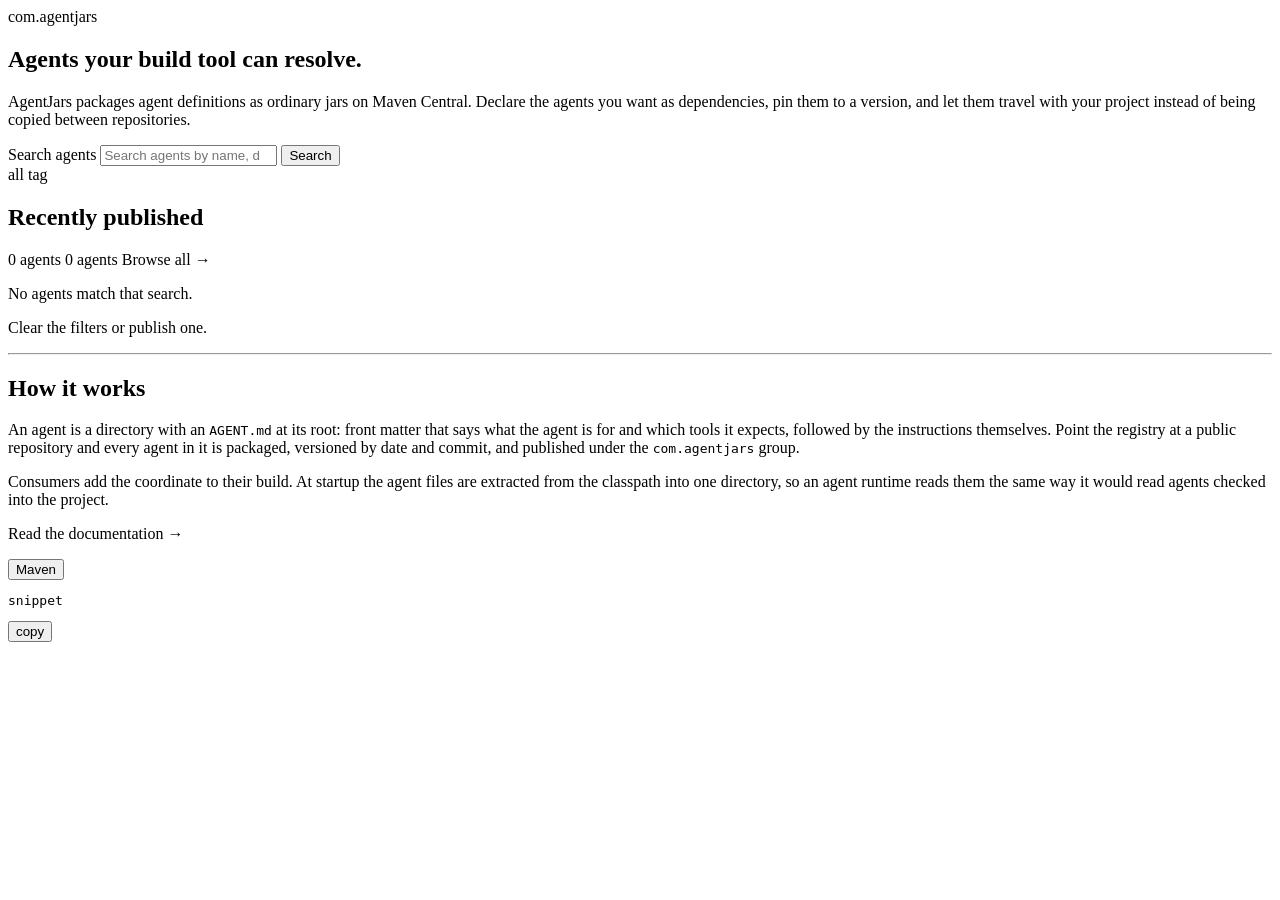
==== src/main/resources/templates/index.html @ 821f7815 "Add the AgentJars registry web application A registry for agent definitions packaged as jars on Mave" ====
<!DOCTYPE html>
<html lang="en" xmlns:th="http://www.thymeleaf.org">
<head th:replace="~{fragments/layout :: head('Agent definitions on Maven Central')}"></head>
<body>
<header th:replace="~{fragments/layout :: header(${activeNav})}"></header>

<main>
  <div class="shell">

    <section class="hero">
      <span class="eyebrow">com.agentjars</span>
      <h1>Agents your build tool can resolve.</h1>
      <p class="lede">
        AgentJars packages agent definitions as ordinary jars on Maven Central. Declare the agents
        you want as dependencies, pin them to a version, and let them travel with your project
        instead of being copied between repositories.
      </p>

      <form class="search" method="get" th:action="@{/}">
        <label class="visually-hidden" for="q">Search agents</label>
        <input type="search" id="q" name="q" th:value="${query}"
               placeholder="Search agents by name, description or repository">
        <input type="hidden" name="tag" th:value="${tag}">
        <button class="btn" type="submit">Search</button>
      </form>

      <div class="tag-filter">
        <a class="tag" th:classappend="${tag == null or tag.isEmpty()} ? 'active'" th:href="@{/(q=${query})}">all</a>
        <a class="tag" th:each="tagName : ${tags}"
           th:href="@{/(q=${query}, tag=${tagName})}"
           th:classappend="${tagName.equals(tag)} ? 'active'"
           th:text="${tagName}">tag</a>
      </div>
    </section>

    <section>
      <div class="section-head">
        <h2 th:text="${filtered} ? 'Results' : 'Recently published'">Recently published</h2>
        <span class="count" th:if="${filtered}"
              th:text="${resultCount} + ' of ' + ${totalCount} + ' agents'">0 agents</span>
        <span class="count" th:unless="${filtered}"
              th:text="${totalCount} + ' agents in the registry'">0 agents</span>
        <a th:href="@{/agents}" th:unless="${filtered}">Browse all &rarr;</a>
      </div>

      <div class="card-grid" th:if="${!agents.isEmpty()}">
        <th:block th:each="agent : ${agents}">
          <div th:replace="~{fragments/layout :: agent-card(${agent})}"></div>
        </th:block>
      </div>

      <div class="empty" th:if="${agents.isEmpty()}">
        <p>No agents match that search.</p>
        <p><a th:href="@{/}">Clear the filters</a> or <a th:href="@{/deploy}">publish one</a>.</p>
      </div>
    </section>

    <hr>

    <section class="detail-grid">
      <div class="prose">
        <h2>How it works</h2>
        <p>
          An agent is a directory with an <code>AGENT.md</code> at its root: front matter that says
          what the agent is for and which tools it expects, followed by the instructions themselves.
          Point the registry at a public repository and every agent in it is packaged, versioned by
          date and commit, and published under the
          <code th:text="${groupId}">com.agentjars</code> group.
        </p>
        <p>
          Consumers add the coordinate to their build. At startup the agent files are extracted
          from the classpath into one directory, so an agent runtime reads them the same way it
          would read agents checked into the project.
        </p>
        <p><a th:href="@{/docs}">Read the documentation &rarr;</a></p>
      </div>

      <div>
        <div class="snippet">
          <div class="snippet-tabs" role="tablist">
            <button th:each="tool, iter : ${buildTools}"
                    type="button"
                    role="tab"
                    th:data-tool="${tool.id()}"
                    th:attr="aria-selected=${iter.first}"
                    th:text="${tool.label()}">Maven</button>
          </div>
          <pre th:each="tool, iter : ${buildTools}"
               th:data-tool="${tool.id()}"
               th:hidden="${!iter.first}"
               th:text="${exampleSnippets.get(tool.id())}">snippet</pre>
          <div class="copy-row"><button type="button" data-copy>copy</button></div>
        </div>
      </div>
    </section>

  </div>
</main>

<footer th:replace="~{fragments/layout :: footer}"></footer>
<script th:replace="~{fragments/layout :: snippet-script}"></script>
</body>
</html>
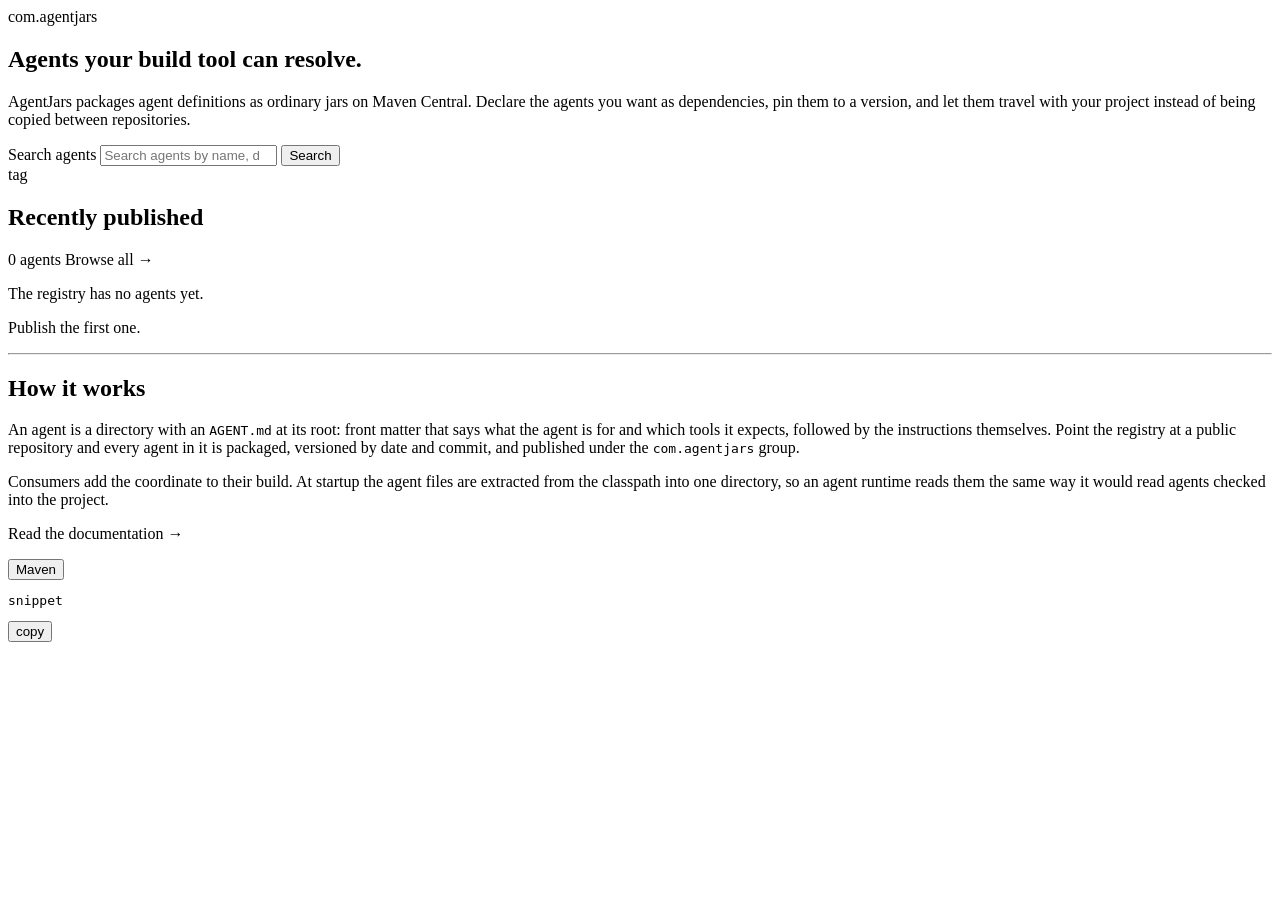
==== commit 87ae8860: "Render the registry to a static site and publish it to GitHub Pages Everything that only reads the c" ====
--- a/src/main/resources/templates/index.html
+++ b/src/main/resources/templates/index.html
@@ -8,7 +8,7 @@
   <div class="shell">
 
     <section class="hero">
-      <span class="eyebrow">com.agentjars</span>
+      <span class="eyebrow" th:text="${groupId}">com.agentjars</span>
       <h1>Agents your build tool can resolve.</h1>
       <p class="lede">
         AgentJars packages agent definitions as ordinary jars on Maven Central. Declare the agents
@@ -16,31 +16,25 @@
         instead of being copied between repositories.
       </p>
 
-      <form class="search" method="get" th:action="@{/}">
+      <form class="search" method="get" th:action="@{/agents}">
         <label class="visually-hidden" for="q">Search agents</label>
-        <input type="search" id="q" name="q" th:value="${query}"
+        <input type="search" id="q" name="q"
                placeholder="Search agents by name, description or repository">
-        <input type="hidden" name="tag" th:value="${tag}">
         <button class="btn" type="submit">Search</button>
       </form>
 
       <div class="tag-filter">
-        <a class="tag" th:classappend="${tag == null or tag.isEmpty()} ? 'active'" th:href="@{/(q=${query})}">all</a>
         <a class="tag" th:each="tagName : ${tags}"
-           th:href="@{/(q=${query}, tag=${tagName})}"
-           th:classappend="${tagName.equals(tag)} ? 'active'"
+           th:href="@{/agents(tag=${tagName})}"
            th:text="${tagName}">tag</a>
       </div>
     </section>
 
     <section>
       <div class="section-head">
-        <h2 th:text="${filtered} ? 'Results' : 'Recently published'">Recently published</h2>
-        <span class="count" th:if="${filtered}"
-              th:text="${resultCount} + ' of ' + ${totalCount} + ' agents'">0 agents</span>
-        <span class="count" th:unless="${filtered}"
-              th:text="${totalCount} + ' agents in the registry'">0 agents</span>
-        <a th:href="@{/agents}" th:unless="${filtered}">Browse all &rarr;</a>
+        <h2>Recently published</h2>
+        <span class="count" th:text="${totalCount} + ' agents in the registry'">0 agents</span>
+        <a th:href="@{/agents}">Browse all &rarr;</a>
       </div>
 
       <div class="card-grid" th:if="${!agents.isEmpty()}">
@@ -50,8 +44,8 @@
       </div>
 
       <div class="empty" th:if="${agents.isEmpty()}">
-        <p>No agents match that search.</p>
-        <p><a th:href="@{/}">Clear the filters</a> or <a th:href="@{/deploy}">publish one</a>.</p>
+        <p>The registry has no agents yet.</p>
+        <p><a th:href="@{/deploy}">Publish the first one</a>.</p>
       </div>
     </section>
 
